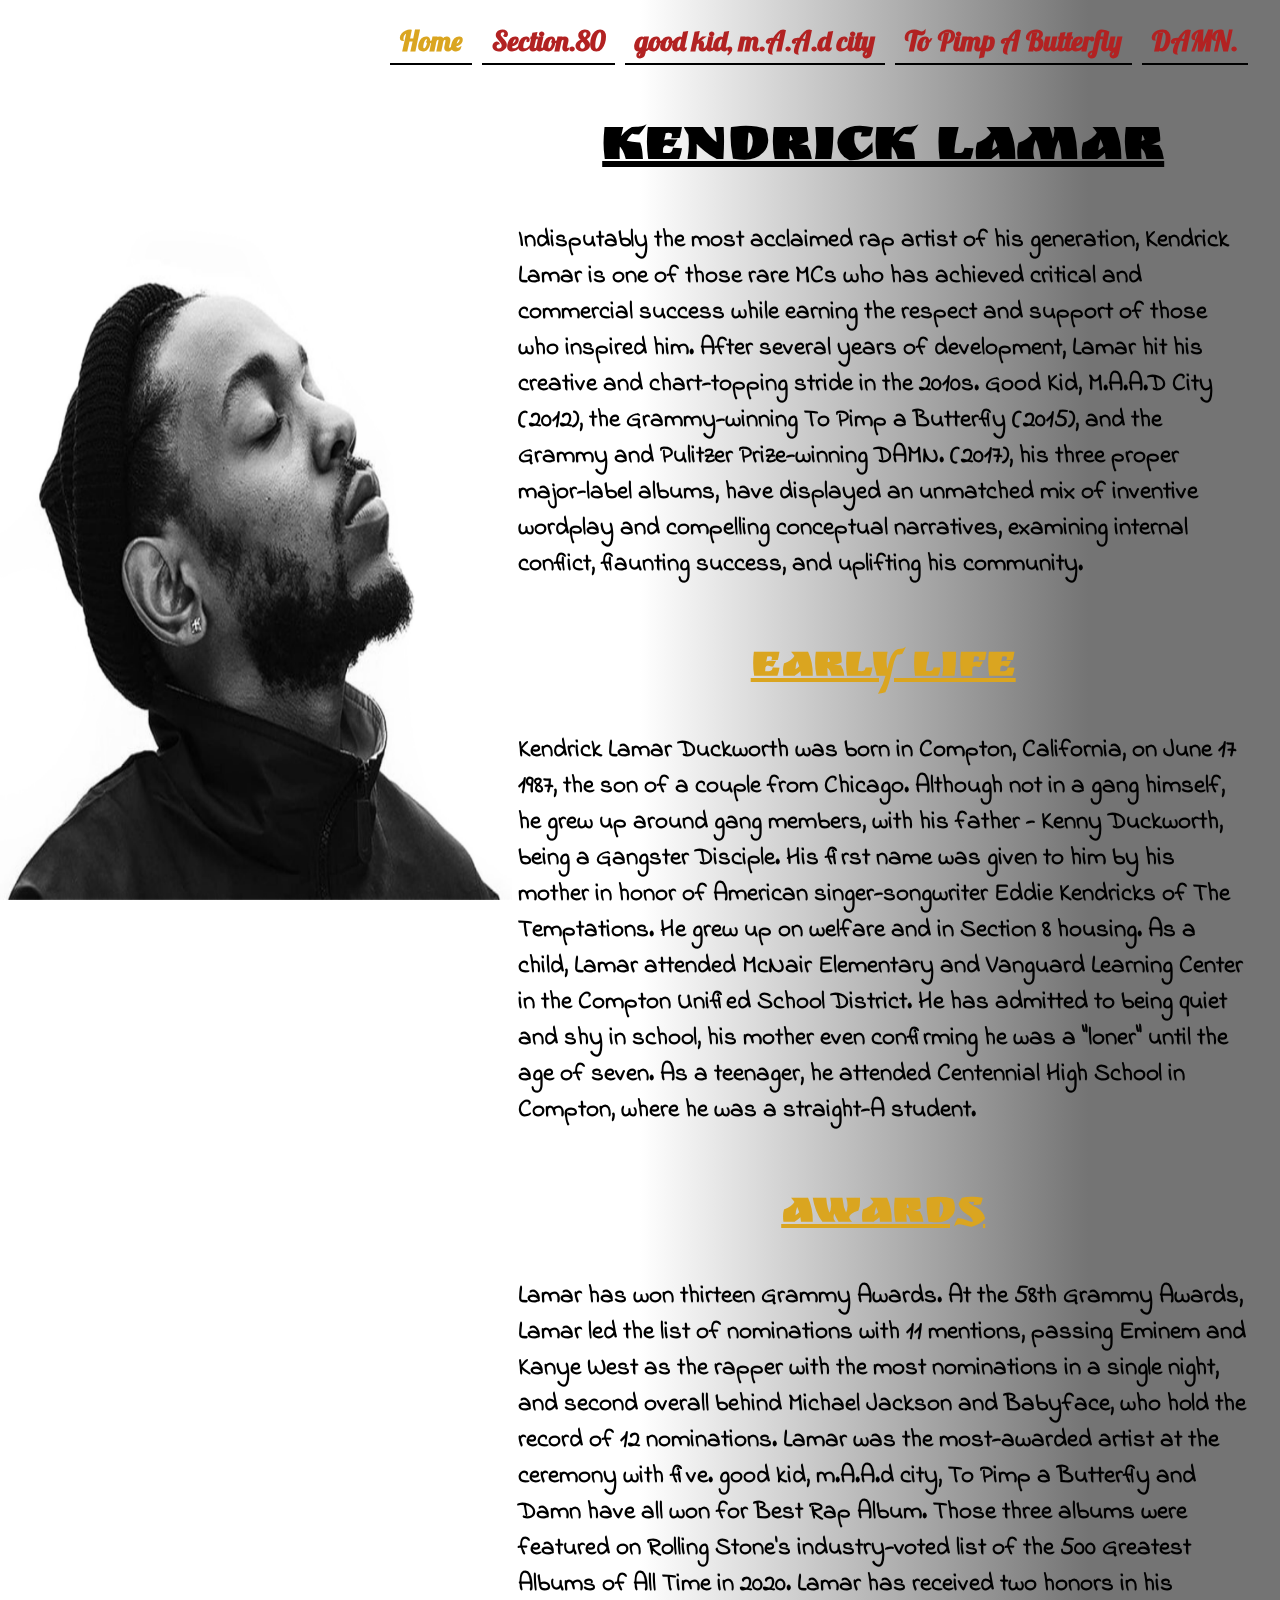
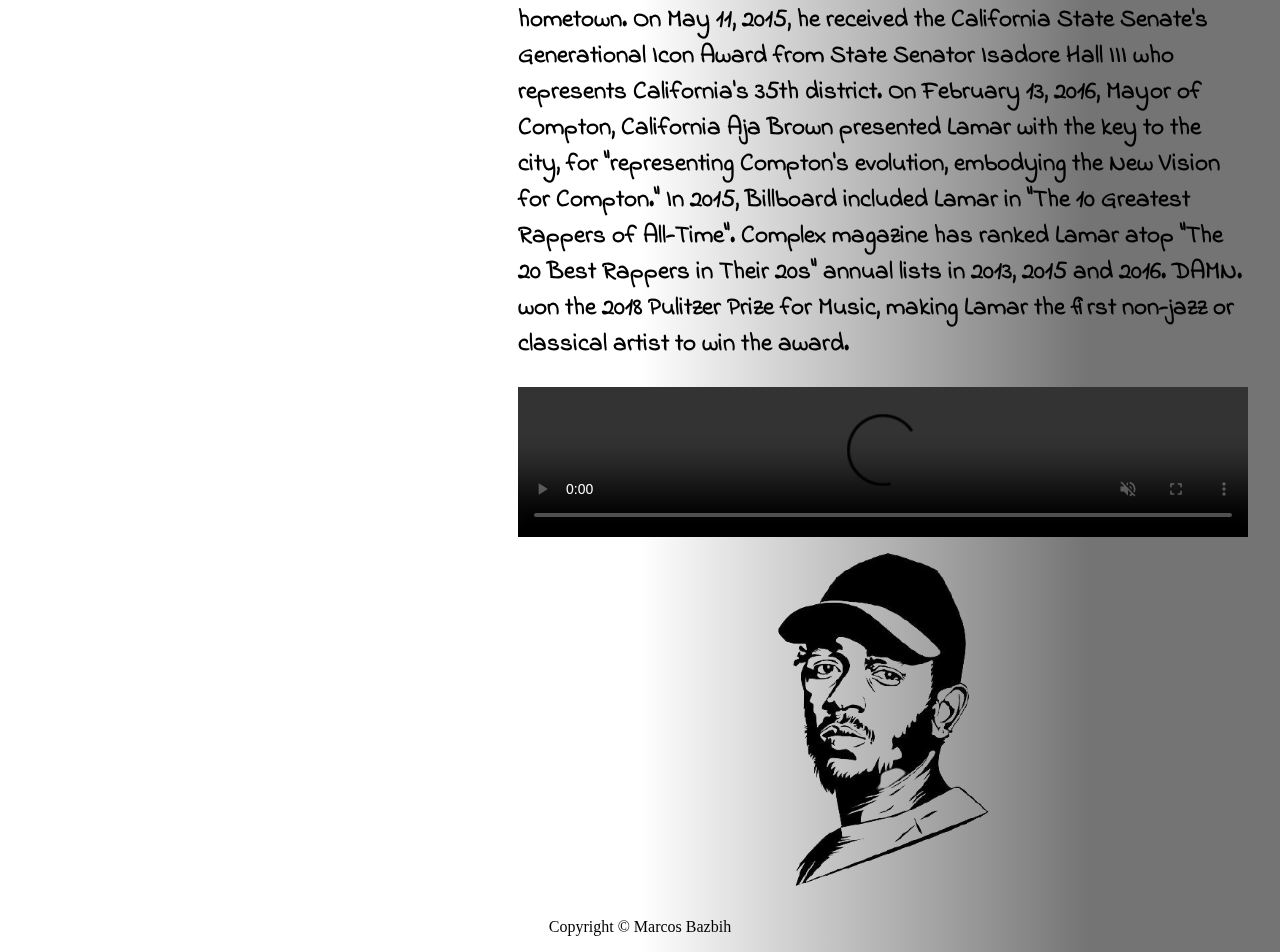
==== index.html @ 16771de8 "new project on Kendrick Lamar" ====
<!DOCTYPE html>
<html lang="en">
<head>
    <meta charset="UTF-8">
    <meta http-equiv="X-UA-Compatible" content="IE=edge">
    <meta name="viewport" content="width=device-width, initial-scale=1.0">
    <title>Kendrick Lamar</title>
    <link rel="preconnect" href="https://fonts.googleapis.com">
    <link rel="preconnect" href="https://fonts.gstatic.com" crossorigin>
    <link href="https://fonts.googleapis.com/css2?family=Lobster&display=swap" rel="stylesheet">
    <link rel="preconnect" href="https://fonts.googleapis.com">
    <link rel="preconnect" href="https://fonts.gstatic.com" crossorigin>
    <link href="https://fonts.googleapis.com/css2?family=Ruslan+Display&display=swap" rel="stylesheet">
    <link rel="preconnect" href="https://fonts.googleapis.com">
    <link rel="preconnect" href="https://fonts.gstatic.com" crossorigin>
    <link href="https://fonts.googleapis.com/css2?family=Indie+Flower&display=swap" rel="stylesheet">
    <link rel="stylesheet" href="css/style.css">
    <link rel="Icon" href="media/kendrickLogo.png">
</head>
<body>
    <img src="media/mainPageImg/HomePageBg.png" alt="KendrickLamarImg" id="backgroundImg">
    <header>
        <nav>
            <ul>
                <li class="activePage"><a href="#">Home</a></li>
                <li><a href="html/Section-80.html">Section.80</a></li>
                <li><a href="html/Gkmc.html">good kid, m.A.A.d city</a></li>
                <li><a href="html/Tpab.html">To Pimp A Butterfly</a></li>
                <li><a href="html/DAMN.html">DAMN.</a></li>
            </ul>
        </nav>
    </header>
    <main>
        <section class="homePageContainer">
            <h1>Kendrick Lamar</h1>
            <p id="aboutInfo">Indisputably the <span>most acclaimed rap artist</span> of his generation, Kendrick Lamar is one of those <span>rare MCs</span> who has achieved critical
                and commercial success while earning the respect and support of those who inspired him. After several years of development,
                Lamar hit his creative and <span>chart-topping stride in the 2010s.</span> Good Kid, M.A.A.D City (2012), the Grammy-winning To Pimp a Butterfly
                (2015), and the <span>Grammy</span> and <span>Pulitzer</span> Prize-winning DAMN. (2017), his three proper major-label albums, have displayed an unmatched mix
                of inventive wordplay and compelling conceptual narratives, examining internal conflict, flaunting success, and uplifting his community.
            </p>
            <h2>Early Life</h2>
            <p id="EarlyLifeInfo">Kendrick Lamar <span>Duckworth</span> was born in <span>Compton, California,</span> on June 17 1987, the son of a couple from Chicago.
                Although not in a gang himself, he grew up around <span>gang members,</span> with his father - Kenny Duckworth, being a Gangster Disciple.
                His first name was given to him by his mother in honor of American singer-songwriter Eddie Kendricks of The Temptations.
                He <span>grew up on welfare</span> and in Section 8 housing. As a child, Lamar attended McNair Elementary and Vanguard Learning Center
                in the Compton Unified School District. He has admitted to being <span>quiet and shy</span>  in school, his mother even confirming he was a "loner" until the
                age of seven. As a teenager, he attended Centennial High School in Compton, where he was a <span>straight-A student.</span> 
            </p>
            <h2>awards</h2>
            <p id="awardsInfo">Lamar has won <span>thirteen Grammy Awards.</span> At the 58th Grammy Awards, Lamar led the list of nominations with 11 mentions,
                    passing Eminem and Kanye West as the rapper with the <span>most nominations in a single night,</span> and second overall behind Michael Jackson and Babyface,
                    who hold the record of 12 nominations. Lamar was the most-awarded artist at the ceremony with five.
                    good kid, m.A.A.d city, To Pimp a Butterfly and Damn have <span></span> all won for <span>Best Rap Album.</span>
                    Those three albums were featured on Rolling Stone's industry-voted list of the 500 Greatest Albums of All Time in 2020.
                    Lamar has received two honors in his hometown. On May 11, 2015, he received the California State Senate's Generational Icon Award from State Senator
                    Isadore Hall III who represents California's 35th district. On February 13, 2016, Mayor of Compton,
                    California Aja Brown presented Lamar with the <span>key to the city,</span>  for "representing Compton's evolution, embodying the New Vision for Compton."
                    In 2015, Billboard included Lamar in <span>"The 10 Greatest Rappers of All-Time".</span> Complex magazine has ranked Lamar atop "The 20 Best Rappers in Their 20s"
                    annual lists in 2013, 2015 and 2016.
                    DAMN. won the 2018 <span>Pulitzer Prize</span> for Music, making Lamar the first non-jazz or classical artist to win the award.
                </p>
                <video width="100%" src="media/mainPageImg/king-kuntaVideo.mp4" controls autoplay loop muted></video>
                <img src="media/kendrickLogo.png" alt="kendrickLogo">
            </section>
    </main>
    <footer>
        <p>Copyright © Marcos Bazbih</p>
    </footer>
</body>
</html>
---- css/style.css ----
:root{
    --navbarFontFamily: 'Lobster', cursive;
    --headersFontFamily: 'Ruslan Display', cursive;
    --pFontFamily: 'Indie Flower', cursive;
}
body{
    width: 95%;
    margin: auto;
    background: linear-gradient(90deg, rgba(255,255,255,1) 50%, rgb(116, 116, 116) 85%);
}
#backgroundImg{
    z-index: -100;
    width: 40%;
    height: 150%;
    position: fixed;
    left: 0;
    bottom: 0;
}
header{
    display: flex;
    justify-content: flex-end;
}
nav ul{
    padding: 0;
    display: flex;
    justify-content: space-evenly;
    column-gap: 10px;
}
nav ul li{
    font-family: var(--navbarFontFamily);
    padding:5px 10px;
    border-bottom: 2px solid black;
    border-top: 2px solid transparent;
    list-style-type: none;
    font-size: 28px;
    font-weight:bold;
    transition: 0.6s;
}
.activePage a{
    color: goldenrod;
}
nav ul li a{
    text-decoration: none;
    color: firebrick;
}
nav ul li:hover{
    border-top: 2px solid black;
}
main{
    display: flex;
    justify-content: flex-end;
}
.homePageContainer{
    display: flex;
    width: 60%;
    height: 100%;
    flex-direction: column;
    align-items: center;
}
.homePageContainer h1{
    font-family: var(--headersFontFamily);
    text-decoration: underline;
    font-size: 60px;
    margin:5% 0% 2%;
    animation-name: homePageTitle;
    animation-duration: 2s;
    animation-iteration-count:infinite;
    animation-direction: alternate;
}
@keyframes homePageTitle {
0% {}
100% {color: goldenrod}
}
.homePageContainer h2{
    font-family: var(--headersFontFamily);
    color: goldenrod;
    text-decoration: underline;
    font-size: 45px;
    margin:5% 0% 2%;
}
.homePageContainer p{
    font-size: 25px;
    font-weight: bold;
    font-family: var(--pFontFamily);
}
#aboutInfo:hover>span, #EarlyLifeInfo:hover>span, #awardsInfo:hover>span{
    background: goldenrod;
}
span{
    transition: 0.5s;
}
.homePageContainer img{
    width: 50%;
}
footer{
    text-align: center;
}
@media screen and (max-width:768px) {
    body{
        background: none;
    }
    body #backgroundImg{
        width: 100%;
        filter:opacity(0.3)
    }
    nav, ul{
        height:50%;
        position: fixed;
        width: 25%;
        flex-direction: column;
    }
    header nav ul li{
        font-size: 20px;
    }
    header nav ul li:hover{
        border-top:transparent;
    }
    body main{
        justify-content: flex-start;
    }
    .homePageContainer p{
        height: 100vh;
        overflow: auto;
    }
    .homePageContainer h1, .homePageContainer h2{
        font-size: 30px;
    }
    .homePageContainer img{
        width: 100%;
    }
}
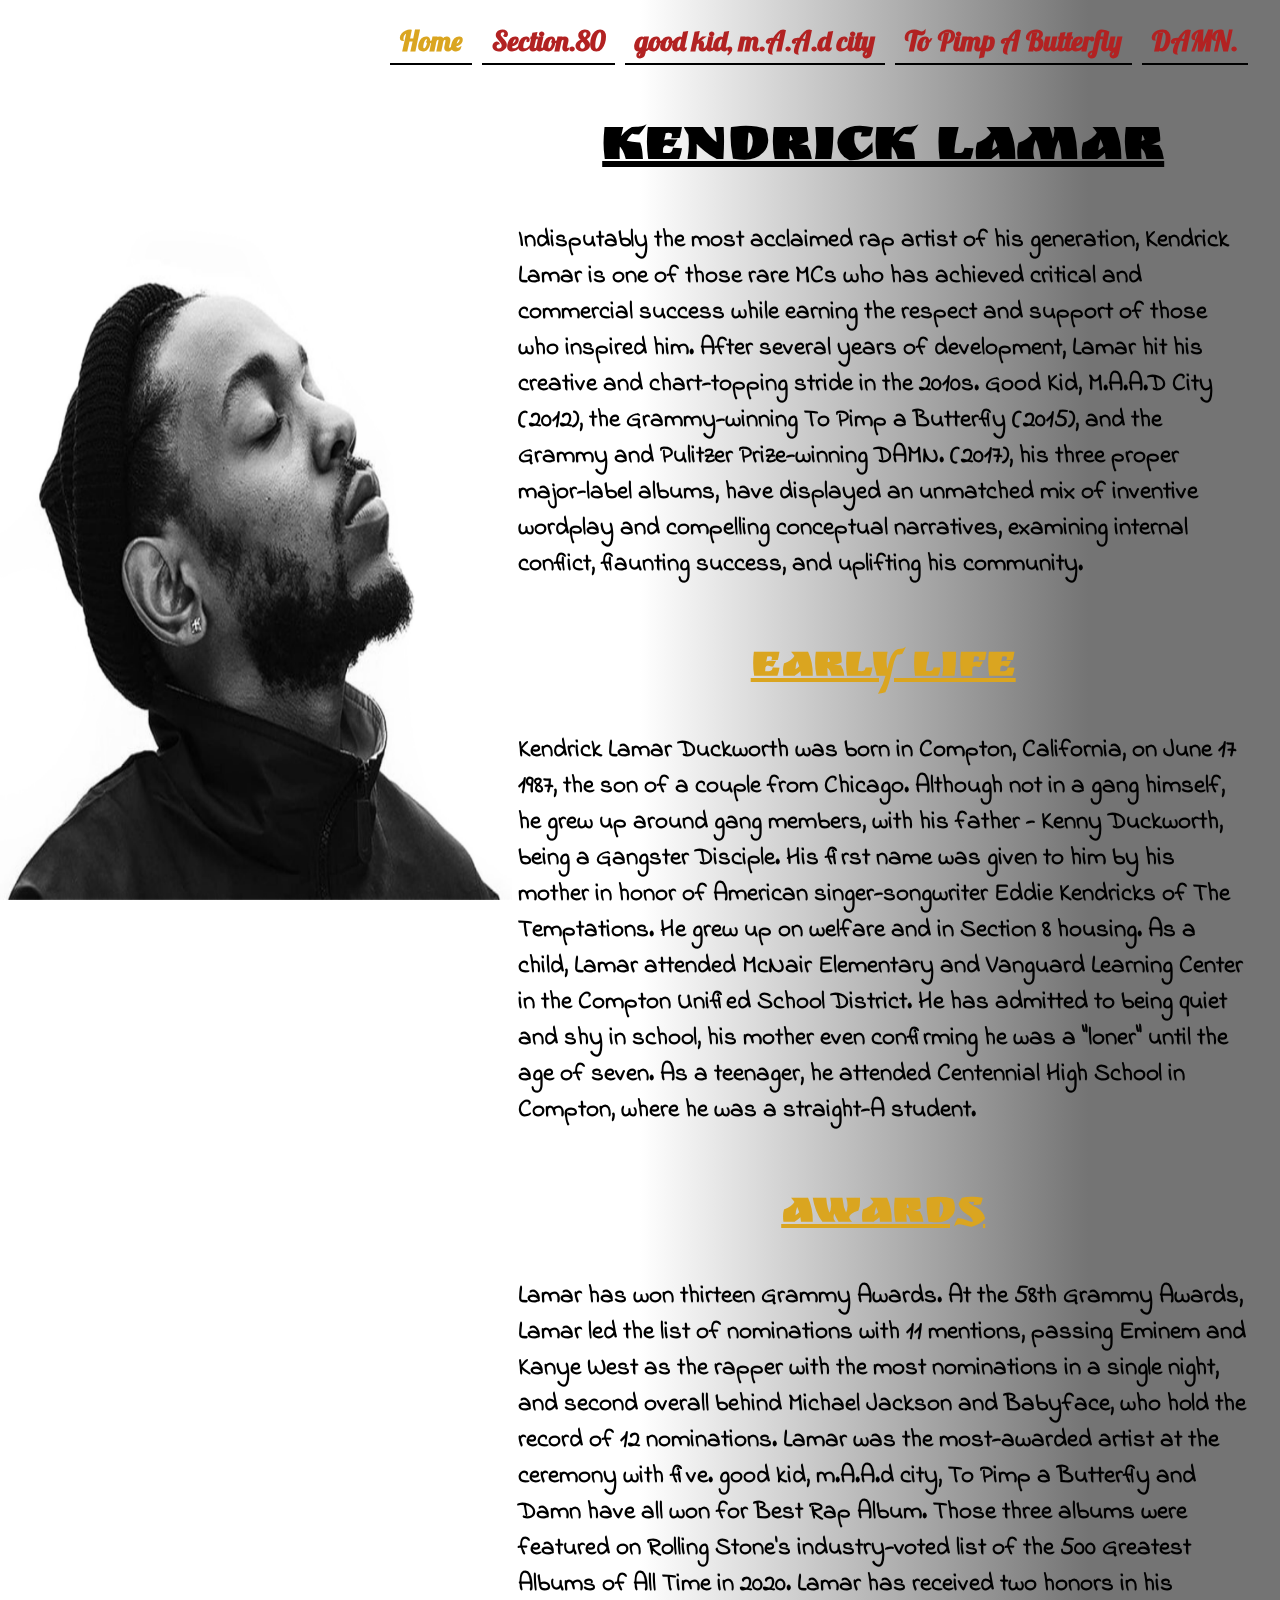
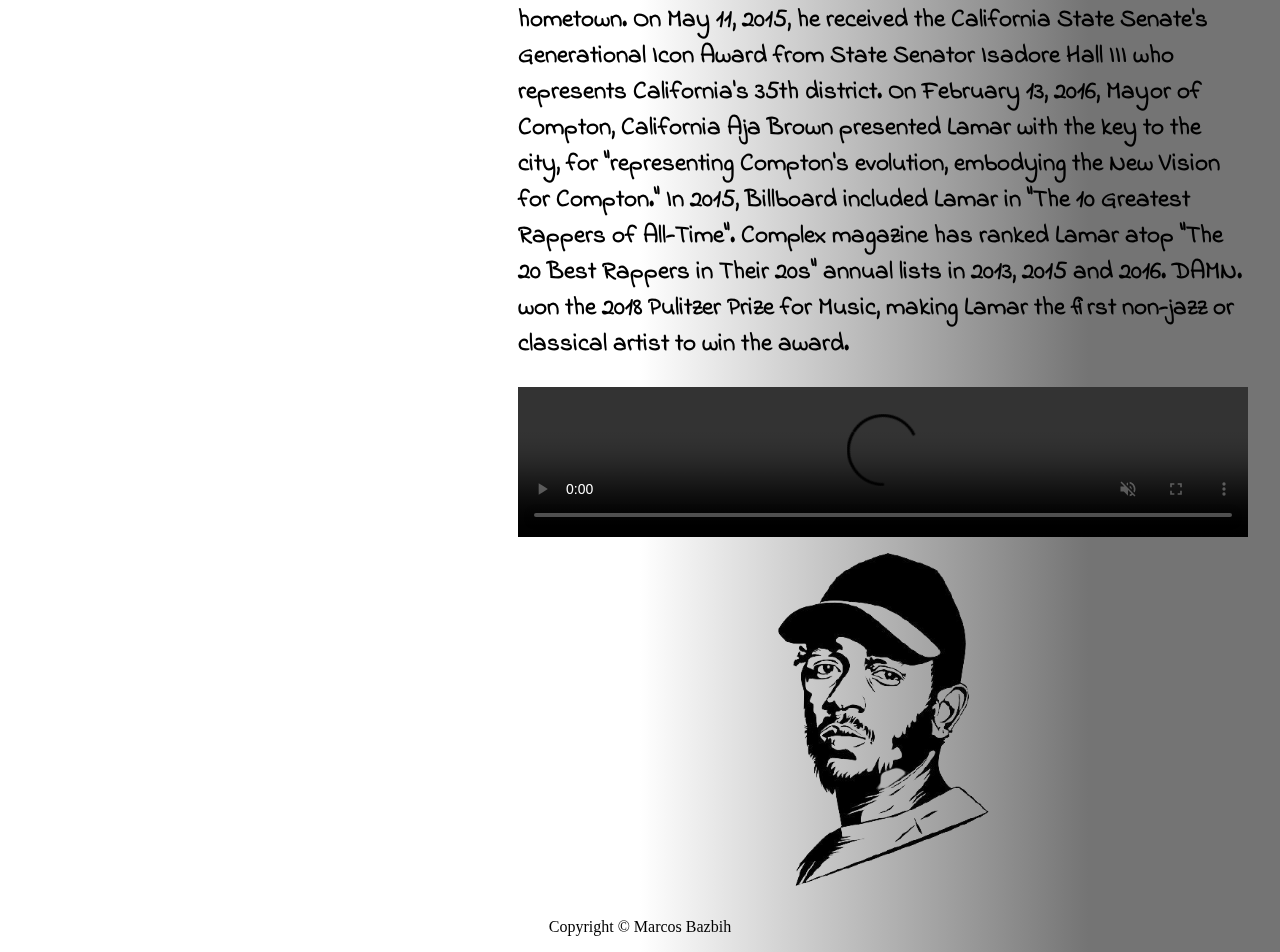
==== commit b94b0c40: "fixed bg" ====
--- a/index.html
+++ b/index.html
@@ -49,16 +49,16 @@
             </p>
             <h2>awards</h2>
             <p id="awardsInfo">Lamar has won <span>thirteen Grammy Awards.</span> At the 58th Grammy Awards, Lamar led the list of nominations with 11 mentions,
-                    passing Eminem and Kanye West as the rapper with the <span>most nominations in a single night,</span> and second overall behind Michael Jackson and Babyface,
-                    who hold the record of 12 nominations. Lamar was the most-awarded artist at the ceremony with five.
-                    good kid, m.A.A.d city, To Pimp a Butterfly and Damn have <span></span> all won for <span>Best Rap Album.</span>
-                    Those three albums were featured on Rolling Stone's industry-voted list of the 500 Greatest Albums of All Time in 2020.
-                    Lamar has received two honors in his hometown. On May 11, 2015, he received the California State Senate's Generational Icon Award from State Senator
-                    Isadore Hall III who represents California's 35th district. On February 13, 2016, Mayor of Compton,
-                    California Aja Brown presented Lamar with the <span>key to the city,</span>  for "representing Compton's evolution, embodying the New Vision for Compton."
-                    In 2015, Billboard included Lamar in <span>"The 10 Greatest Rappers of All-Time".</span> Complex magazine has ranked Lamar atop "The 20 Best Rappers in Their 20s"
-                    annual lists in 2013, 2015 and 2016.
-                    DAMN. won the 2018 <span>Pulitzer Prize</span> for Music, making Lamar the first non-jazz or classical artist to win the award.
+                passing Eminem and Kanye West as the rapper with the <span>most nominations in a single night,</span> and second overall behind Michael Jackson and Babyface,
+                who hold the record of 12 nominations. Lamar was the most-awarded artist at the ceremony with five.
+                good kid, m.A.A.d city, To Pimp a Butterfly and Damn have <span></span> all won for <span>Best Rap Album.</span>
+                Those three albums were featured on Rolling Stone's industry-voted list of the 500 Greatest Albums of All Time in 2020.
+                Lamar has received two honors in his hometown. On May 11, 2015, he received the California State Senate's Generational Icon Award from State Senator
+                Isadore Hall III who represents California's 35th district. On February 13, 2016, Mayor of Compton,
+                California Aja Brown presented Lamar with the <span>key to the city,</span>  for "representing Compton's evolution, embodying the New Vision for Compton."
+                In 2015, Billboard included Lamar in <span>"The 10 Greatest Rappers of All-Time".</span> Complex magazine has ranked Lamar atop "The 20 Best Rappers in Their 20s"
+                annual lists in 2013, 2015 and 2016.
+                DAMN. won the 2018 <span>Pulitzer Prize</span> for Music, making Lamar the first non-jazz or classical artist to win the award.
                 </p>
                 <video width="100%" src="media/mainPageImg/king-kuntaVideo.mp4" controls autoplay loop muted></video>
                 <img src="media/kendrickLogo.png" alt="kendrickLogo">
--- a/css/style.css
+++ b/css/style.css
@@ -63,13 +63,13 @@
     font-size: 60px;
     margin:5% 0% 2%;
     animation-name: homePageTitle;
-    animation-duration: 2s;
-    animation-iteration-count:infinite;
-    animation-direction: alternate;
+    animation-duration: 4s;
+    animation-iteration-count:1;
+    animation-fill-mode: forwards;
 }
 @keyframes homePageTitle {
-0% {}
-100% {color: goldenrod}
+    0% {filter: blur(20px);}
+    100% {color: goldenrod;}
 }
 .homePageContainer h2{
     font-family: var(--headersFontFamily);
